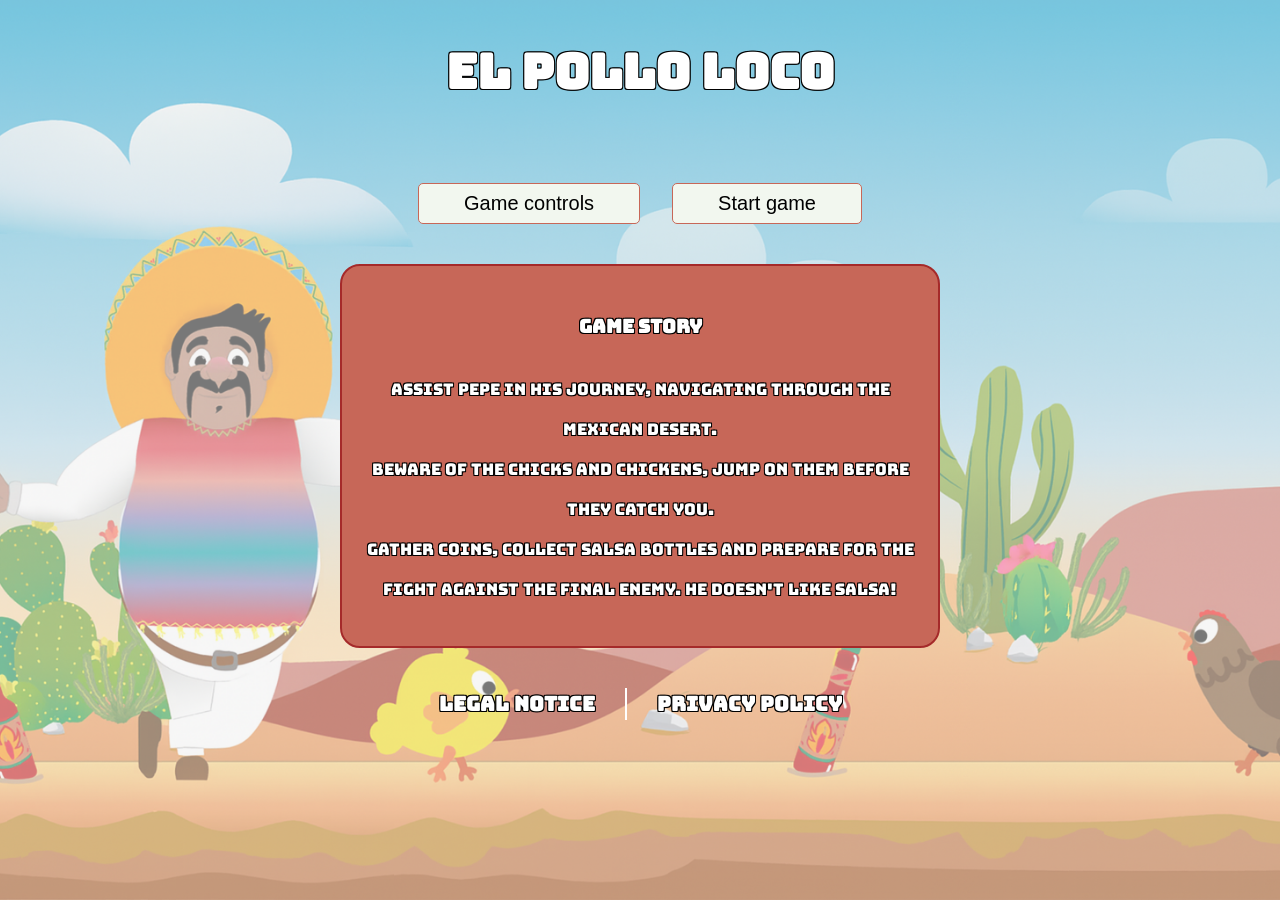
==== index.html @ e6e91371 "created bottle management module" ====
<!doctype html>
<html lang="en" translate="no">
  <head>
    <meta charset="UTF-8" />
    <meta name="viewport" content="width=device-width, initial-scale=1.0" />
    <title>El Pollo Loco</title>
    <link rel="stylesheet" href="style.css" />
    <link rel="icon" href="./img/favicon.png" />

    <!-- JS FILES -->
    <script src="./models/audio-manager.class.js" defer></script>
    <!-- Base classes -->
    <script src="./models/drawable-object.class.js" defer></script>
    <script src="./models/movable-object.class.js" defer></script>
    <!-- Game objects -->
    <script src="./models/chicken.class.js" defer></script>
    <script src="./models/small-chicken.class.js" defer></script>
    <script src="./models/character.class.js" defer></script>
    <script src="./models/cloud.class.js" defer></script>
    <script src="./models/background-object.class.js" defer></script>
    <script src="./models/keyboard.class.js" defer></script>
    <script src="./models/endboss.class.js" defer></script>
    <!-- UI elements -->
    <script src="./models/status-bar.class.js" defer></script>
    <script src="./models/coin-bar.class.js" defer></script>
    <script src="./models/bottle-bar.class.js" defer></script>
    <script src="./models/endboss-bar.class.js" defer></script>
    <!-- Collectibles and separators -->
    <script src="./models/separator-object.class.js" defer></script>
    <script src="./models/collectible-object.class.js" defer></script>
    <script src="./models/coin.class.js" defer></script>
    <script src="./models/bottle.class.js" defer></script>
    <script src="./models/throwable-object.class.js" defer></script>
    <!-- Level classes -->
    <script src="./models/level.class.js" defer></script>
    <script src="./levels/level1.js" defer></script>

    <!-- World helper systems -->
    
    <!-- <script src="./systems/collision-system.js" defer></script> -->
    <script src="./systems/bottle-system.js" defer></script>
    <!-- <script src="./systems/enemy-spawner.js" defer></script> -->
    <!-- <script src="./systems/endboss-system.js" defer></script> -->
    <!-- <script src="./systems/collectibles-system.js" defer></script>  -->
   

    <!-- Game initialisation classes -->
    <script src="./models/world.class.js" defer></script>
    <script src="./js/game.js" defer></script>
    <script src="./script.js" defer></script>
  </head>
  <body onload="init()">
    <main id="game_wrapper" class="main-game-wrapper d-none">
      <h1 class="outlined">El pollo loco</h1>
      <section class="game-content-wrapper">
        <canvas id="canvas" width="720" height="480"></canvas>
        <section class="upper-btn-container">
          <button onclick="audioManager.toggleSound()">
            <img src="./img/btn_sound.png" alt="mute, unmute button" />
          </button>
          <button onclick="restartGame()">
            <img src="./img/btn_restart.png" alt="restart button" />
          </button>
          <button onclick="stopGameFlow()">
            <img src="./img/btn_close.png" alt="quit game button" />
          </button>
        </section>
        <section class="mobile-control-buttons">
          <div class="left-btns">
            <button id="btn_throw">
              <img
                src="./img/arrow_throw.png"
                alt="curved arrow pointing to the right, throw"
              />
            </button>
            <button id="btn_jump">
              <img
                src="./img/arrow_upward.png"
                alt="arrow pointing to the top, jump"
              />
            </button>
          </div>
          <div class="right-btns">
            <button id="btn_left">
              <img
                src="./img/arrow_back.png"
                alt="arrow pointing to the left, go left"
              />
            </button>
            <button id="btn_right">
              <img
                src="./img/arrow_forward.png"
                alt="arrow pointing to the right, go right"
              />
            </button>
          </div>
        </section>
      </section>
    </main>
    <!-- Start game overlay -->
    <section id="start_screen" class="start-screen">
      <div class="start-screen-img"></div>
      <div class="start-screen-content">
        <h2 class="outlined">El pollo loco</h2>
        <div class="start-screen-btns">
          <button onclick="toggleInfoPannel()" id="btn_game_controls">
            Game controls
          </button>
          <button onclick="startGameFlow()">Start game</button>
        </div>
        <div class="info-pannel">
          <div id="game_story_container" class="game-story">
            <h3 class="outlined">Game story</h3>
            <p class="outlined">
              Assist Pepe in his journey, navigating through the Mexican desert.
              <br />
              Beware of the chicks and chickens, jump on them before they catch
              you. <br />
              Gather coins, collect salsa bottles and prepare for the fight
              against the final enemy. He doesn't like salsa!
            </p>
          </div>
          <div
            id="game_controls_container"
            class="game-controls-container d-none"
          >
            <h3 class="outlined">Game controls</h3>
            <img
              class="game-controls-img"
              src="./img/game_controls2.png"
              alt="s picture describing the game controls"
            />
          </div>
        </div>
        <footer>
          <a class="outlined" href="./html/legal-notice.html">Legal notice</a>
          <div class="vertical-divider"></div>
          <a class="outlined" href="./html/privacy-policy.html"
            >Privacy policy</a
          >
        </footer>
      </div>
    </section>
    <!-- You lost overlay -->
    <section id="overlay_you_lost" class="you-lost d-none">
      <div class="you-lost-btns">
        <button onclick="restartGame()">Restart game</button>
        <button onclick="stopGameFlow()">Exit game</button>
      </div>
      <img
        class="you-lost-img"
        src="./img/you_won_you_lost/you_lost_a.png"
        alt="you lost"
      />
    </section>
    <!-- You won, overlay -->
    <section id="overlay_you_won" class="you-won d-none">
      <div class="you-won-btns">
        <button onclick="restartGame()">Restart game</button>
        <button onclick="stopGameFlow()">Exit game</button>
      </div>
      <img
        class="you-won-img"
        src="./img/you_won_you_lost/you_won_a.png"
        alt="you won"
      />
    </section>
    <!-- Orientation warning overlay -->
    <section id="orientation_warning" class="warning-container">
      <span>Enjoy the game in landscape mode only!</span>
      <span>Please rotate your device!</span>
      <img
        class="salsa-bottle"
        src="./img/6_salsa_bottle/salsa_bottle.png"
        alt="a salsa bottle"
      />
    </section>
  </body>
</html>
---- style.css ----
/* General styling rules */
*{
    box-sizing: border-box;
}

body {
    margin: 0;
    background-image: url('./img/5_background/background_img_main.png');
    background-size: cover;
    background-repeat: no-repeat;
    font-family: 'Bungee';
    overflow-x: hidden;
}

@font-face {
  font-display: swap; 
  font-family: 'Bungee';
  font-style: normal;
  font-weight: 400;
  src: url('./fonts/bungee-v17-latin-regular.woff2') format('woff2'); 
}

h1, h2 {
    color: azure;
    text-decoration: wavy;
    font-size: clamp(1.8rem, 4vw + 1rem, 3rem);
}

.outlined { 
    color: white; 
    text-shadow: 
    -1px -1px 0 black, 
    1px -1px 0 black, 
    -1px 1px 0 black, 
    1px 1px 0 black; 
}

a {
    text-decoration: none;
    color: white;
    font-size: 20px;
    font-weight: 800;
}

a:hover {
    transform: scale(1.1);
    transition: 125ms ease-in-out;
}

.d-none {
    display: none !important;
}


/* Canvas styling */

.main-game-wrapper {
    display: flex;
    justify-content: center;
    align-items: center;
    flex-direction: column;
    min-height: 100vh;
    padding: 40px 10px;
    background: rgba(240, 240, 240, 0.4); 
}

.game-content-wrapper {
    display: flex;
    justify-content: center;
    position: relative;
}

canvas {
    border: 2px solid white;
    border-style: double;
    border-radius: 8px;
    display: block;
}

.upper-btn-container {
    display: flex;
    justify-content: flex-end;
    gap: clamp(8px, 3vw, 20px);
    position: absolute;
    top: 6px;
    right: 8px;
}

.upper-btn-container button img {
    width: clamp(20px, 4vw, 20px);
    height: auto;
    max-width: 28px;
}

.upper-btn-container button {
    padding: clamp(2px, 1vw, 6px);
    height: auto;
}

button {
    cursor: pointer;
    border-radius: 5px;
    background-color: #f2f7ef;
    display: flex;
    justify-content: center;
    align-items: center;
    border: 1px solid #c76758;
}

button:not(.fullscreen-btn):hover {
    background-color: #fdeba8;
}

.btn-active {
    background-color: #f6ba61;
    border: 1px solid #a0220a;
}

.mobile-control-buttons {
    display: none;
    justify-content: space-between;
    align-items: center;
    width: 100%;
    position: absolute;
    bottom: 4px;
}

.mobile-control-buttons button {
    background-color: transparent;
    border: 2px solid white;
    padding: 4px 16px;
    border-radius: 20%;
    background-color: rgba(220, 220, 220, 0.7);
}

.right-btns, 
.left-btns {
    display: flex;
    justify-content: space-around;
    width: 30%;
}

/* Start screen overlay */

.start-screen { 
    position: fixed; 
    inset: 0; 
    z-index: 10; 
    display: grid; 
} 
.start-screen-img { 
    grid-area: 1 / 1; 
    background-image: url('img/9_intro_outro_screens/start/startscreen_1.png'); 
    background-size: cover; 
    background-position: center; 
} 
.start-screen-content { 
    grid-area: 1 / 1; 
    display: flex; 
    flex-direction: column; 
    align-items: center; 
    gap: 40px; 
    padding: 0 40px; 
    background: rgba(240, 240, 240, 0.5); 
    overflow-y: auto;
    width: 100%;
    max-width: 100%;
} 
.start-screen-btns { 
    display: flex; 
    justify-content: 
    center; gap: 2rem; 
    flex-wrap: wrap; 
} 

.start-screen-btns button {
    padding: 8px 45px;
    font-size: 20px;
}

.info-pannel { 
    border: 2px solid brown; 
    border-radius: 20px; 
    background-color: #c76758; 
    padding: 20px;
    width: clamp(280px, 60vw, 600px); 
}

.game-story p, 
.game-story h3 { 
    color: white; 
    text-align: center; 
    line-height: 2.5; 
}

.game-controls-container {
    display: flex;
    justify-content: center;
    align-items: center;
    flex-direction: column;
    width: 100%;
    max-width: 100%;
    padding: 1rem;
}

.game-controls-container h3 {
    color: white;
}

.game-controls-img {
    width: clamp(200px, 50vw, 600px);
    height: clamp(150px, 40vh, 400px);
    flex-shrink: 1;
    flex-grow: 1;
    object-fit: contain;
}


footer {
    display: flex;
    justify-content: center;
    align-items: center;
    gap: 30px;
    padding-bottom: 40px;
}

.vertical-divider {
    height: 32px;
    width: 2px;
    background-color: white;
}

/* You won/You lost overlay */
.you-lost,
.you-won {
    position: fixed;
    inset: 0;
    z-index: 20;
    background-color: rgb(240, 240, 240);
    display: flex;
    flex-direction: column;
    align-items: center;
    justify-content: center;
}

.you-lost-img,
.you-won-img {
    max-width: 600px;
    max-height: 80vh;
    width: 100%;
    height: auto;
    object-fit: contain;
}

.you-lost-btns,
.you-won-btns {
    display: flex;
    gap: 40px;
    margin-bottom: 20px;
}

.you-lost-btns button,
.you-won-btns button {
    padding: 8px 32px;
}

/* Warning overlay */

.warning-container {
    display: none;
    flex-direction: column;
    align-items: center;
    justify-content: center;
    gap: 16px;
    position: fixed;
    background-color: #fbc862;
    top: 0;
    left: 0;
    height: 100%;
    width: 100%;
    z-index: 100;
    padding: 0 8px;
    box-sizing: border-box;
}

.warning-container span {
    word-break: break-word;
    text-align: center;
}

.salsa-bottle {
    height: 100px;
    width: 100px;
    animation: rotateBottle 1s ease-in-out infinite;
}

@keyframes rotateBottle {
    0% {transform: rotate(0deg);}
    100% {transform: rotate(360deg);}
}

/* Media queries */
@media(max-width: 1030px) {
    .mobile-control-buttons {
        display: flex;
    }
}

@media only screen and (max-width: 720px) {
    canvas {
        width: 100%;
    }
}

@media only screen and (max-height: 480px) {
    canvas {
        height: 100vh;
    }
}
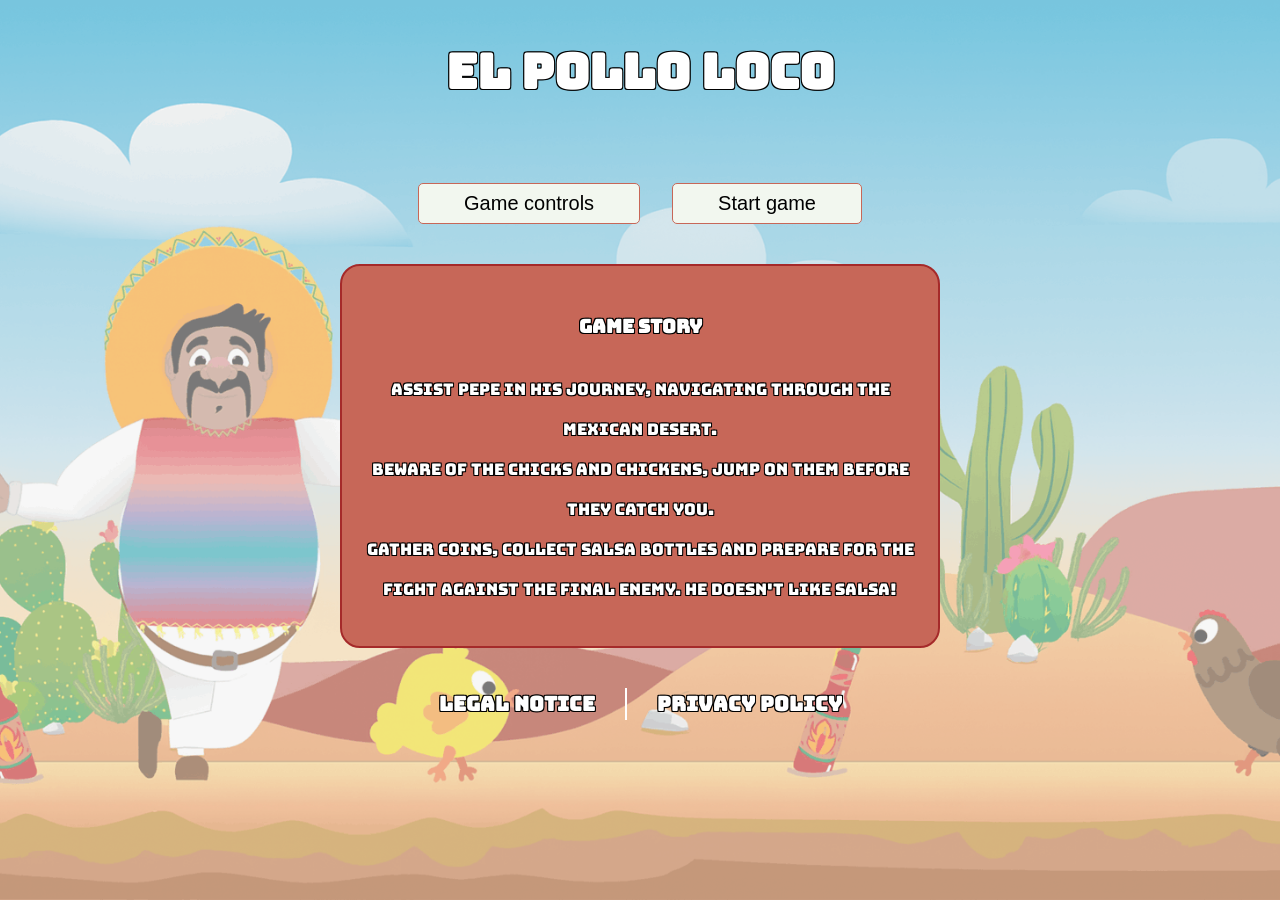
==== commit 52dacade: "enhanced Endboss attack animation by creating a new object" ====
--- a/index.html
+++ b/index.html
@@ -31,19 +31,15 @@
     <script src="./models/coin.class.js" defer></script>
     <script src="./models/bottle.class.js" defer></script>
     <script src="./models/throwable-object.class.js" defer></script>
+    <script src="models/egg.class.js" defer></script>
     <!-- Level classes -->
     <script src="./models/level.class.js" defer></script>
     <script src="./levels/level1.js" defer></script>
-
     <!-- World helper systems -->
-    
-    <!-- <script src="./systems/collision-system.js" defer></script> -->
+    <script src="./systems/collision-system.js" defer></script>
     <script src="./systems/bottle-system.js" defer></script>
-    <!-- <script src="./systems/enemy-spawner.js" defer></script> -->
-    <!-- <script src="./systems/endboss-system.js" defer></script> -->
-    <!-- <script src="./systems/collectibles-system.js" defer></script>  -->
-   
-
+    <script src="./systems/enemy-spawner.js" defer></script>
+    <script src="./systems/collectibles-system.js" defer></script> 
     <!-- Game initialisation classes -->
     <script src="./models/world.class.js" defer></script>
     <script src="./js/game.js" defer></script>
@@ -51,7 +47,7 @@
   </head>
   <body onload="init()">
     <main id="game_wrapper" class="main-game-wrapper d-none">
-      <h1 class="outlined">El pollo loco</h1>
+      <h1 class="outlined main-title">El pollo loco</h1>
       <section class="game-content-wrapper">
         <canvas id="canvas" width="720" height="480"></canvas>
         <section class="upper-btn-container">
--- a/style.css
+++ b/style.css
@@ -5,7 +5,7 @@
 
 body {
     margin: 0;
-    background-image: url('./img/5_background/background_img_main.png');
+    background-image: url('./img/5_background/background_img_main_compressed.png');
     background-size: cover;
     background-repeat: no-repeat;
     font-family: 'Bungee';
@@ -75,6 +75,11 @@
     border-style: double;
     border-radius: 8px;
     display: block;
+    /* added now */
+    width: 100%;
+    max-width: 100vw;
+    height: auto;
+    max-height: 100vh;
 }
 
 .upper-btn-container {
@@ -150,7 +155,7 @@
 } 
 .start-screen-img { 
     grid-area: 1 / 1; 
-    background-image: url('img/9_intro_outro_screens/start/startscreen_1.png'); 
+    background-image: url('img/9_intro_outro_screens/start/startscreen_1_compressed.png'); 
     background-size: cover; 
     background-position: center; 
 } 
@@ -300,11 +305,13 @@
 }
 
 /* Media queries */
-@media(max-width: 1030px) {
+
+@media (pointer: coarse) and (orientation: landscape) {
     .mobile-control-buttons {
         display: flex;
     }
 }
+
 
 @media only screen and (max-width: 720px) {
     canvas {
@@ -316,4 +323,38 @@
     canvas {
         height: 100vh;
     }
-}+}
+
+@media screen and (orientation: landscape) and (max-height: 480px) {
+    .main-title {
+        display: none;
+    }
+
+    .main-game-wrapper {
+        height: 100vh;   
+        min-height: 100vh;
+        padding: 0;   
+    }
+
+    .game-content-wrapper {
+        height: 100%;       
+        overflow: hidden;   
+        display: flex;
+        flex-direction: column;
+        justify-content: center;
+        align-items: center;
+    }
+
+    canvas {
+        width: 100%;
+        height: auto;
+        max-width: 100vw;
+        max-height: 100vh;
+    }
+}
+
+@media screen and (orientation: landscape) and (max-height: 600px) {
+     .main-title {
+        display: none;
+    }
+}
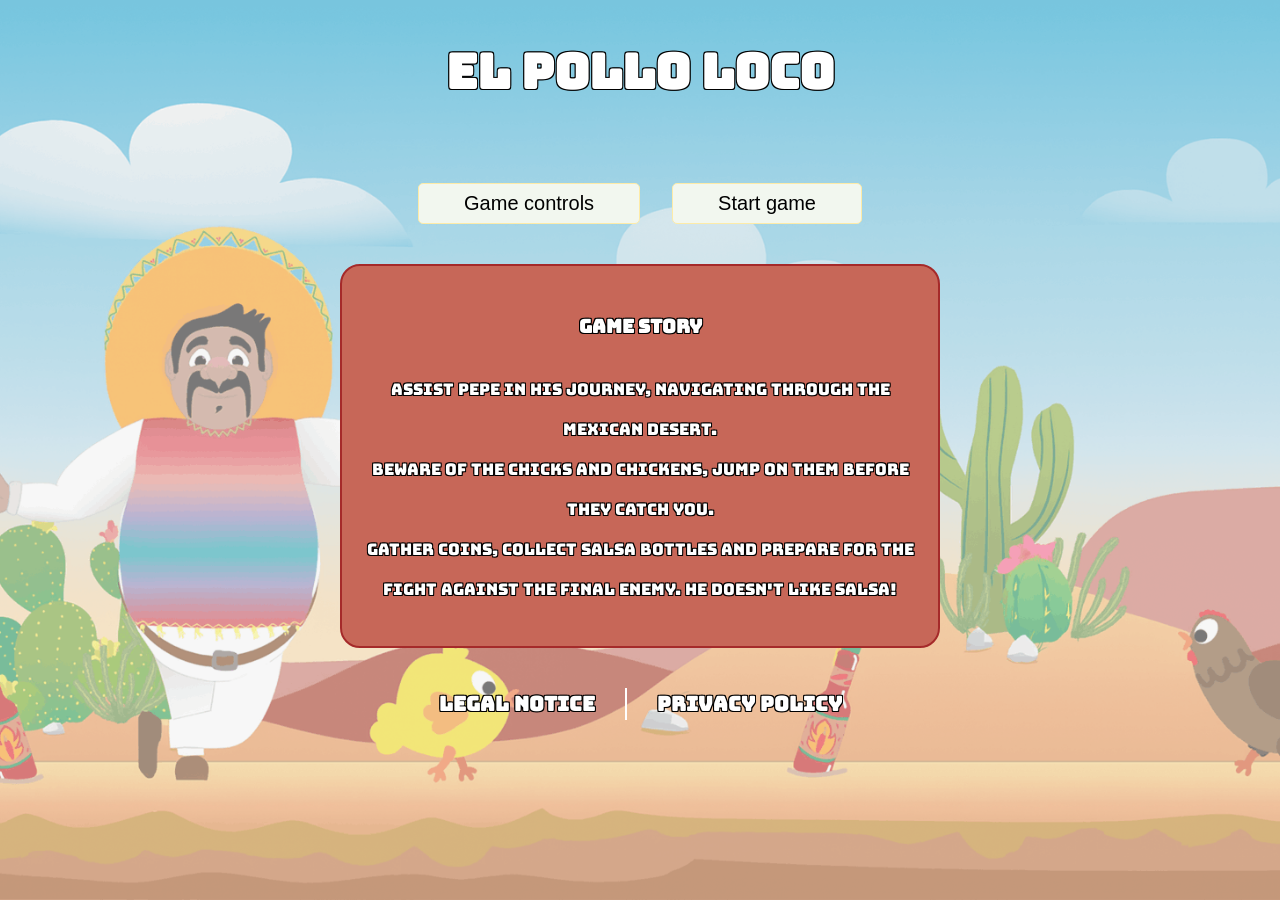
==== commit 1ff1cda1: "added icon-change functionality for the mute/unmute button" ====
--- a/index.html
+++ b/index.html
@@ -52,7 +52,7 @@
         <canvas id="canvas" width="720" height="480"></canvas>
         <section class="upper-btn-container">
           <button onclick="audioManager.toggleSound()">
-            <img src="./img/btn_sound.png" alt="mute, unmute button" />
+            <img id="sound_icon" src="./img/btn_sound.png" alt="mute, unmute button" />
           </button>
           <button onclick="restartGame()">
             <img src="./img/btn_restart.png" alt="restart button" />
--- a/style.css
+++ b/style.css
@@ -75,7 +75,6 @@
     border-style: double;
     border-radius: 8px;
     display: block;
-    /* added now */
     width: 100%;
     max-width: 100vw;
     height: auto;
@@ -109,7 +108,7 @@
     display: flex;
     justify-content: center;
     align-items: center;
-    border: 1px solid #c76758;
+    border: 1px solid #fdeba8;
 }
 
 button:not(.fullscreen-btn):hover {
